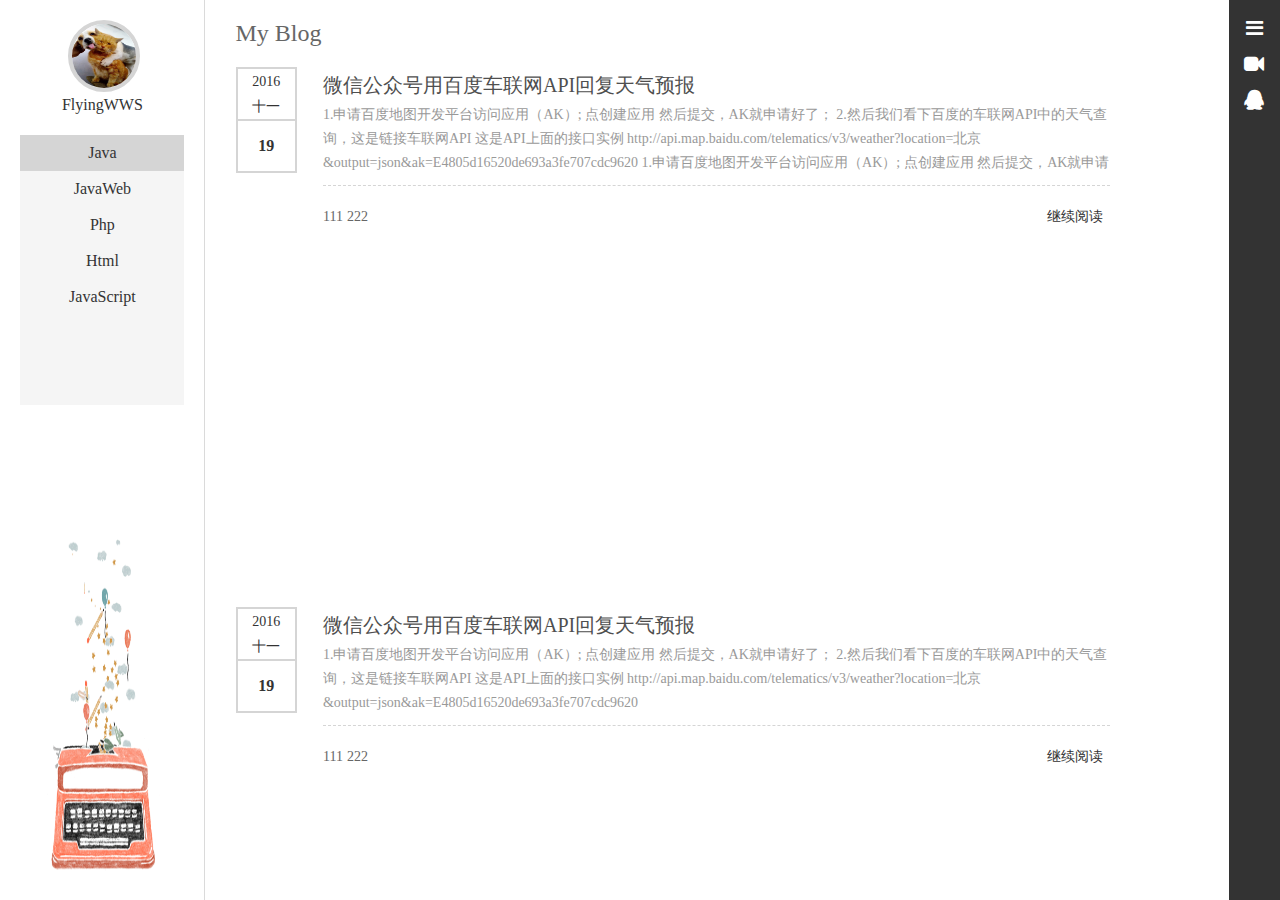
==== Index.html @ a1087b26 "myblog" ====
<!DOCTYPE html>
<html lang="en">
<head>
    <meta charset="UTF-8">
    <title>Peng</title>
    <link rel="stylesheet" href="css/font/css/font-awesome.css">
    <link rel="stylesheet" href="css/base.css">
    <link rel="stylesheet" href="css/index.css">
    <script src="js/jquery_2.1.4.js" type="text/javascript"></script>
</head>
<body>
    <div class="container">
        <!--左边-->
        <div class="left-box">
            <!--head-->
            <div class="head">
                <img src="img/exa.jpg" alt="jpg">
                <div class="title">
                    <a>FlyingWWS</a>
                </div>
            </div>
            <!--body-->
            <div class="body">
                <a href="" class="active">Java</a>
                <a href="">JavaWeb</a>
                <a href="">Php</a>
                <a href="">Html</a>
                <a href="">JavaScript</a>
            </div>
        </div>
        <!--中间-->
        <div class="mid-box">
            <div class="head">
                <a>My Blog</a>
            </div>
            <div class="body">
                <div class="item">
                    <div class="date">
                        <div class="year">
                            <p>2016</p>
                            <p>十一</p>
                        </div>
                        <div class="month">
                            <p>19</p>
                        </div>
                    </div>
                    <div class="blog">
                        <div class="title">
                            <a href="#">微信公众号用百度车联网API回复天气预报</a>
                        </div>
                        <div class="content">
                            <p>1.申请百度地图开发平台访问应用（AK）; 点创建应用 然后提交，AK就申请好了；
                                2.然后我们看下百度的车联网API中的天气查询，这是链接车联网API 这是API上面的接口实例
                                http://api.map.baidu.com/telematics/v3/weather?location=北京&output=json&ak=E4805d16520de693a3fe707cdc9620
                                1.申请百度地图开发平台访问应用（AK）; 点创建应用 然后提交，AK就申请好了；
                                2.然后我们看下百度的车联网API中的天气查询，这是链接车联网API 这是API上面的接口实例
                                http://api.map.baidu.com/telematics/v3/weather?location=北京&output=json&ak=E4805d16520de693a3fe707cdc9620
                            </p>
                        </div>
                        <div class="foot">
                            <div class="tool">
                                <span>111</span>
                                <span>222</span>
                            </div>
                            <div class="original">
                                <a href="#">继续阅读&nbsp;&nbsp;</a>
                            </div>
                        </div>
                    </div>
                </div>
                <br><br><br><br><br><br><br><br><br><br><br><br><br><br><br><br><br><br><br><br>
                <!---->
                <div class="item">
                    <div class="date">
                        <div class="year">
                            <p>2016</p>
                            <p>十一</p>
                        </div>
                        <div class="month">
                            <p>19</p>
                        </div>
                    </div>
                    <div class="blog">
                        <div class="title">
                            <a href="#">微信公众号用百度车联网API回复天气预报</a>
                        </div>
                        <div class="content">
                            <p>1.申请百度地图开发平台访问应用（AK）; 点创建应用 然后提交，AK就申请好了；
                                2.然后我们看下百度的车联网API中的天气查询，这是链接车联网API 这是API上面的接口实例
                                http://api.map.baidu.com/telematics/v3/weather?location=北京&output=json&ak=E4805d16520de693a3fe707cdc9620</p>
                        </div>
                        <div class="foot">
                            <div class="tool">
                                <span>111</span>
                                <span>222</span>
                            </div>
                            <div class="original">
                                <a href="#">继续阅读&nbsp;&nbsp;</a>
                            </div>
                        </div>
                    </div>
                </div>
                <!---->
            </div>
        </div>
        <!--右边-->
        <div class="right-box">
            <div class="head">
                <ul>
                    <li><a href=""><i class="fa fa-bars"></i></a></li>
                    <li><a href="/myblog/html/video.html" target="_blank"><i class="fa fa-video-camera"></i></a></li>
                    <li><a href="tencent://message/?uin=321566430&Site=qq&Menu=yes"><i class="fa fa-qq"></i></a></li>
                </ul>
            </div>
        </div>
    </div>
</body>
    <script type="text/javascript">
        $.ajax({
            url:"http://ip.chinaz.com/getip.aspx",
            type:"post",
            dataType:"jsonp",
            success:function(result){
                $.post('/myblog/php/controller/visitor.php',
                    {ip: result.ip, address: result.address},
                    function (msg){
                        console.log(msg);
                    }
                );
            },error:function(){
                alert("error");
            }
        });
    </script>
</html>
---- css/base.css ----
* {
  margin: 0;
  padding: 0;
  list-style: none;
}
a,
p,
span {
  font-family: "Microsoft YaHei";
  font-size: 16px;
  text-decoration: none;
  color: #333;
}
i {
  font-size: 20px !important;
  cursor: pointer;
}
i:hover {
  font-size: 24px !important;
}
.container {
  position: absolute;
  overflow: hidden;
  width: 100%;
  height: 100%;
  background: #d5d5d5;
}
@media (max-width: 500px) {
  .container {
    background: #fd8e2b;
  }
}
::-webkit-scrollbar {
  width: 8px;
  height: 8px;
  border-left: 1px solid #d5d5d5;
  background-color: rgba(220, 220, 220, 0.5);
  border-radius: 5px;
}
::-webkit-scrollbar-track {
  border-radius: 5px;
}
::-webkit-scrollbar-thumb {
  background-color: #c5c5c5;
  border-radius: 5px;
}
---- css/index.css ----
.scroll-bar {
  overflow: scroll;
  overflow-x: hidden;
}
.left-box {
  background: url('../img/bg.gif') no-repeat #ffffff;
  background-size: 100% 50%;
  background-position-y: bottom;
  float: left;
  width: 16%;
  height: 100%;
  /*head*/
  /*body*/
}
.left-box .head {
  margin-top: 10%;
}
.left-box .head img {
  position: relative;
  left: 50%;
  margin-left: -34px;
  width: 64px;
  height: 64px;
  border-radius: 64px;
  border: 4px solid #d5d5d5;
}
.left-box .head .title {
  text-align: center;
}
.left-box .body {
  margin-top: 10%;
  width: 80%;
  height: 30%;
  margin-left: 10%;
  background: #f5f5f5;
}
.left-box .body a {
  float: left;
  width: 100%;
  height: 36px;
  text-align: center;
  line-height: 36px;
  display: block;
}
.left-box .body a:hover {
  background: #d5d5d5;
}
.left-box .body .active {
  background: #d5d5d5;
}
.mid-box {
  overflow: scroll;
  overflow-x: hidden;
  float: left;
  width: 80%;
  height: 100%;
  border-left: 1px solid #dadada;
  margin-left: -1px;
  background: #ffffff;
}
.mid-box .head {
  margin-top: 20px;
  padding-left: 3%;
}
.mid-box .head a {
  font-size: 24px;
  color: #666;
}
.mid-box .body {
  padding-left: 3%;
}
.mid-box .body .item {
  margin-top: 20px;
  width: 88%;
  height: 160px;
}
.mid-box .body .item .date {
  width: 10%;
  float: left;
}
.mid-box .body .item .date .year {
  width: 66%;
  height: 50px;
  border: 2px solid #d5d5d5;
}
.mid-box .body .item .date .year p {
  font-size: 14px;
  text-align: center;
  line-height: 25px;
}
.mid-box .body .item .date .month {
  width: 66%;
  height: 50px;
  border: 2px solid #d5d5d5;
  border-top: none;
}
.mid-box .body .item .date .month p {
  font-weight: bold;
  text-align: center;
  line-height: 50px;
}
.mid-box .body .item .blog {
  width: 90%;
  float: right;
}
.mid-box .body .item .blog .title a {
  color: #4f4f4f;
  font-size: 20px;
  line-height: 36px;
}
.mid-box .body .item .blog .title a:hover {
  color: #c00;
}
.mid-box .body .item .blog .content p {
  color: #999;
  font-size: 14px;
  line-height: 24px;
  word-wrap: break-word;
  height: 72px;
  overflow: hidden;
}
.mid-box .body .item .blog .foot {
  margin-top: 10px;
  border-top: 1px dashed #d5d5d5;
  height: 60px;
  line-height: 60px;
}
.mid-box .body .item .blog .foot .tool {
  float: left;
}
.mid-box .body .item .blog .foot .tool span {
  font-size: 14px;
  color: #666;
}
.mid-box .body .item .blog .foot .original {
  float: right;
}
.mid-box .body .item .blog .foot .original a {
  font-size: 14px;
  color: #333;
}
.right-box {
  width: 4%;
  height: 100%;
  position: fixed;
  right: 0px;
  top: 0px;
  background: #333;
  color: #fff;
}
.right-box .head {
  margin-top: 12px;
  width: 100%;
  text-align: center;
}
.right-box .head ul li {
  width: 100%;
  height: 36px;
  line-height: 36px;
}
.right-box .head a {
  color: white;
}
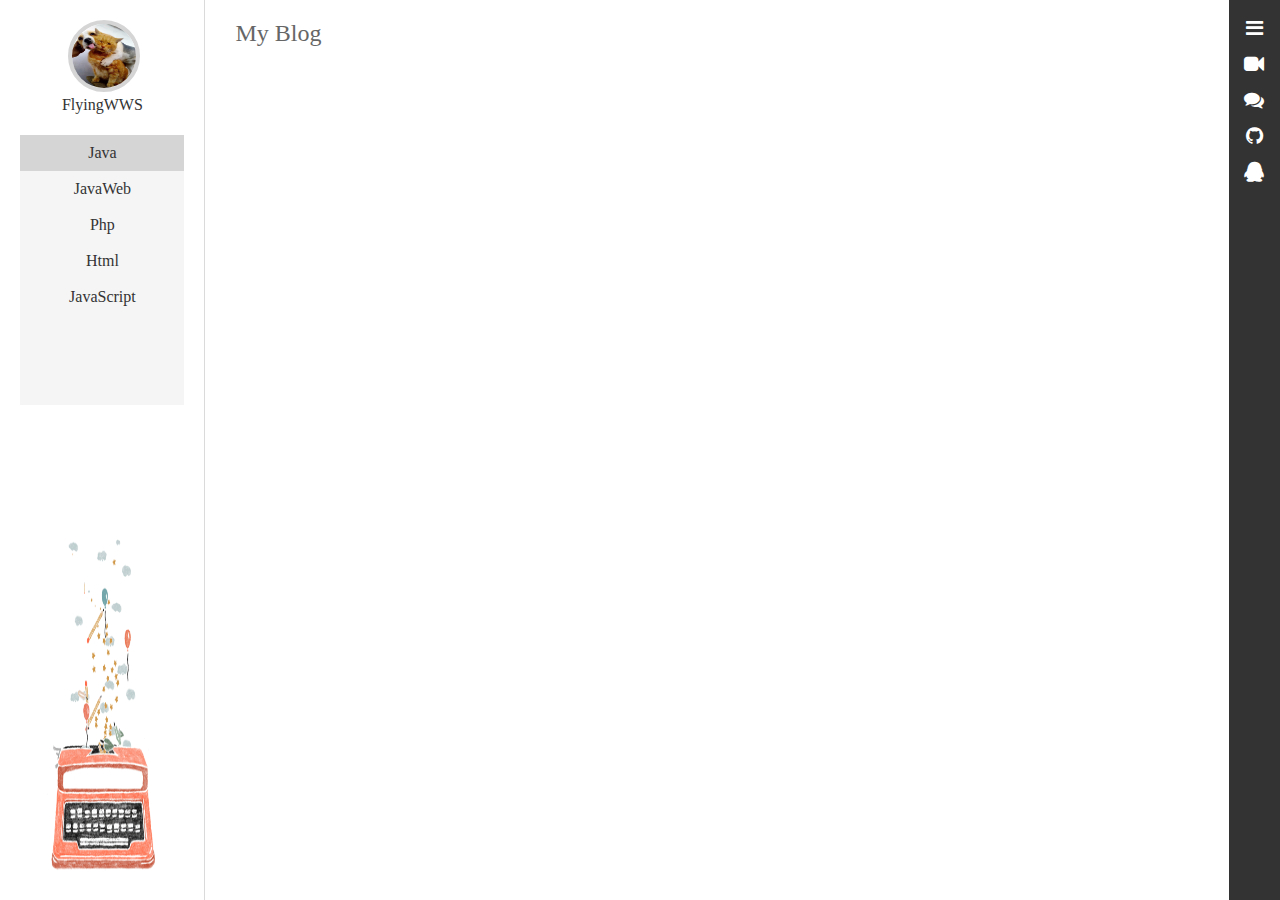
==== commit faea779c: "visitor_two" ====
--- a/Index.html
+++ b/Index.html
@@ -34,7 +34,7 @@
                 <a>My Blog</a>
             </div>
             <div class="body">
-                <div class="item">
+               <!--  <div class="item">
                     <div class="date">
                         <div class="year">
                             <p>2016</p>
@@ -68,9 +68,9 @@
                         </div>
                     </div>
                 </div>
-                <br><br><br><br><br><br><br><br><br><br><br><br><br><br><br><br><br><br><br><br>
+                <br><br><br><br><br><br><br><br><br><br><br><br><br><br><br><br><br><br><br><br> -->
                 <!---->
-                <div class="item">
+                <!-- <div class="item">
                     <div class="date">
                         <div class="year">
                             <p>2016</p>
@@ -99,7 +99,7 @@
                             </div>
                         </div>
                     </div>
-                </div>
+                </div> -->
                 <!---->
             </div>
         </div>
@@ -108,28 +108,101 @@
             <div class="head">
                 <ul>
                     <li><a href=""><i class="fa fa-bars"></i></a></li>
-                    <li><a href="/myblog/html/video.html" target="_blank"><i class="fa fa-video-camera"></i></a></li>
-                    <li><a href="tencent://message/?uin=321566430&Site=qq&Menu=yes"><i class="fa fa-qq"></i></a></li>
+                    <li><a href="/myblog/html/video.html" title="视频" target="_blank"><i class="fa fa-video-camera"></i></a></li>
+                    <li><a href="/myblog/html/chat.html" target="_blank" title="聊天室"><i class="fa fa-comments"></i></a></li>
+                    <li><a href="https://github.com/FlyingWWS/myblog/" title="github" target="_blank"><i class="fa fa-github"></i></a></li>
+                    <li><a href="tencent://message/?uin=321566430&Site=qq&Menu=yes" title="与我交谈"><i class="fa fa-qq"></i></a></li>
                 </ul>
             </div>
         </div>
     </div>
 </body>
     <script type="text/javascript">
-        $.ajax({
-            url:"http://ip.chinaz.com/getip.aspx",
-            type:"post",
-            dataType:"jsonp",
-            success:function(result){
-                $.post('/myblog/php/controller/visitor.php',
-                    {ip: result.ip, address: result.address},
-                    function (msg){
-                        console.log(msg);
-                    }
-                );
-            },error:function(){
-                alert("error");
+        window.onload = function(){
+            blog(0,5);
+            visitor();
+        }
+        function blog(startcount,pagesize){
+            var data = {
+                startcount:startcount,
+                pagesize:pagesize
             }
-        });
+            $.ajax({
+                url:"/myblog/php/uri.php/blog/blog/select",
+                type:"post",
+                data:data,
+                dataType:"json",
+                success:function(data){
+                    // alert(data.count);
+                    var content = "";   
+                    $.each(data.blog,function(index,item){
+                        content =  '<div class="item">'+
+                                            '<div class="date">'+
+                                                '<div class="year">'+
+                                                    '<p>'+item['year']+'</p>'+
+                                                    '<p>'+item['month']+'</p>'+
+                                                '</div>'+
+                                                '<div class="month">'+
+                                                    '<p>'+item['day']+'</p>'+
+                                                '</div>'+
+                                            '</div>'+
+                                            '<div class="blog">'+
+                                                '<div class="title">'+
+                                                    '<a href="#">'+item['title']+'</a>'+
+                                                '</div>'+
+                                                '<div class="content">'+
+                                                    '<p>'+item['content']+'</p>'+
+                                                '</div>'+
+                                                '<div class="foot">'+
+                                                    '<div class="tool">'+
+                                                        '<span>111</span>'+
+                                                        '<span>222</span>'+
+                                                    '</div>'+
+                                                    '<div class="original">'+
+                                                        '<a href="#">继续阅读&nbsp;&nbsp;</a>'+
+                                                    '</div>'+
+                                                '</div>'+
+                                            '</div>'+
+                                        '</div>'+content;   //注意这里加了content;
+                    });
+                    $(".mid-box .body").html(content);
+                    var precount = (startcount-pagesize)<0 ? 0:(startcount-pagesize);
+                    console.log("precount:"+precount);
+                    var nextcount = (startcount+pagesize)>=data.count?startcount:(startcount+pagesize);
+                    console.log("nextcount:"+nextcount);
+                    var spiltpage = '<input type="button" value="上一页" onclick=blog('+precount+','+pagesize+')>'
+                                   +'<input type="button" value="下一页" onclick=blog('+nextcount+','+pagesize+')>';
+                    $(".mid-box .body").append(spiltpage);
+                    console.log("success");
+                },
+                error:function(){
+                    console.log("error");
+                }
+            });
+        }
+    </script>
+    <script type="text/javascript">
+        function visitor(){
+            $.ajax({
+                url:"http://ip.chinaz.com/getip.aspx",
+                type:"post",
+                dataType:"jsonp",
+                success:function(result){
+                    $.post('/myblog/php/controller/visitor.php',
+                        {ip: result.ip, address: result.address},
+                        function (msg){
+                            console.log("vi success");
+                        }
+                    );
+                },error:function(){
+                    console.log("vi_two.php");
+                    $.post('/myblog/php/controller/visitor_two.php',
+                        function (msg){
+                            console.log(msg);
+                        }
+                    );
+                }
+            });
+        }
     </script>
 </html>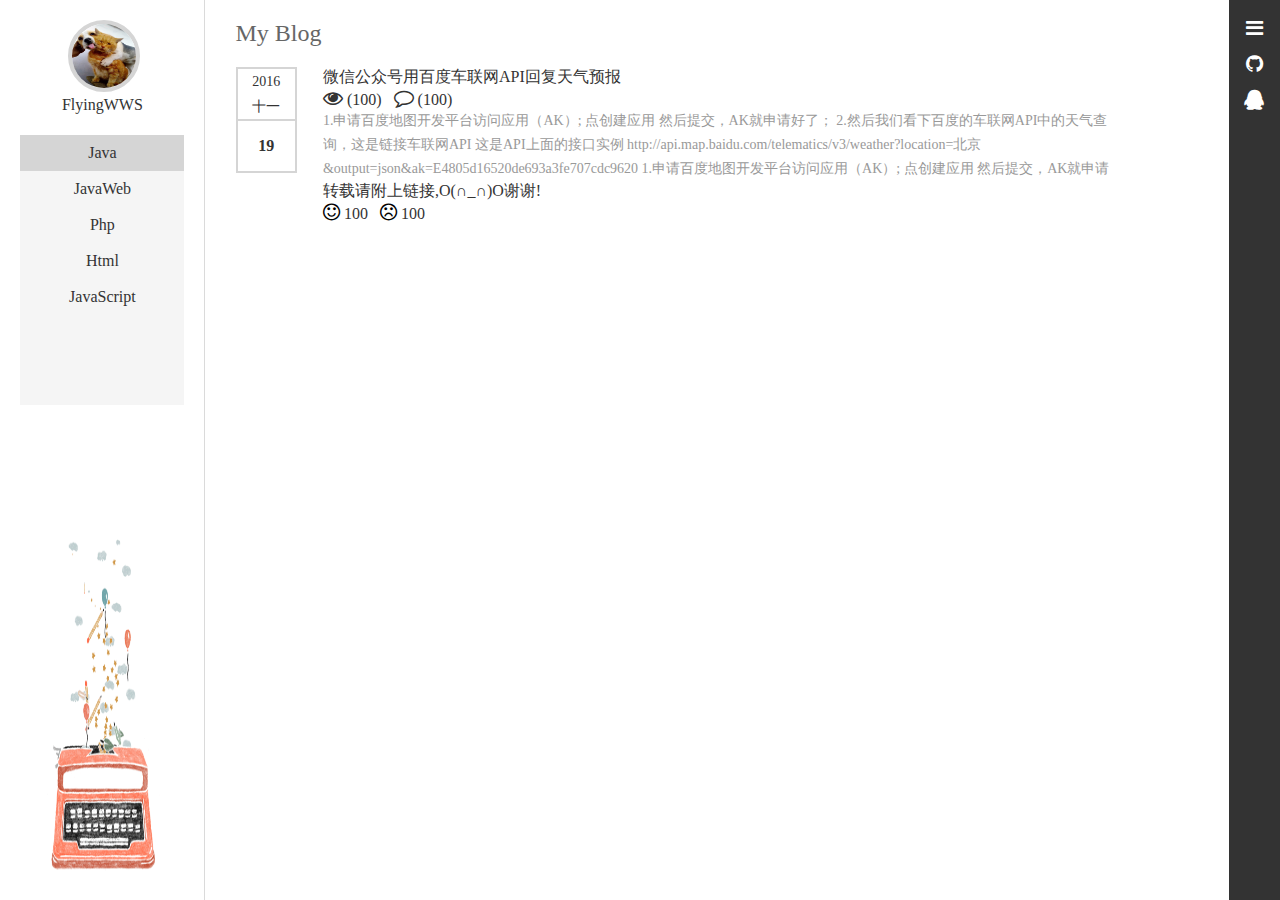
==== commit dd71580f: "12/20" ====
--- a/Index.html
+++ b/Index.html
@@ -2,10 +2,14 @@
 <html lang="en">
 <head>
     <meta charset="UTF-8">
-    <title>Peng</title>
+    <title>FlyingWWS,陈鹏个人博客,一个进击路上的程序猿————分享学习web技术的个人博客网站</title>
+    <meta name="keywords" content="FlyingWWS,FlyingWithoutWings,个人博客,陈鹏个人博客,前端开发,web前端,html,html5,css,javascript,php,java,javaee"/>
+    <meta name="description" content="陈鹏个人博客,一个进击路上的程序猿————分享学习web技术的个人博客网站。记录一些自己在学习过程中的经验。"/>
+    
     <link rel="stylesheet" href="css/font/css/font-awesome.css">
     <link rel="stylesheet" href="css/base.css">
     <link rel="stylesheet" href="css/index.css">
+    <link rel="stylesheet" type="text/css" href="wangEditor/css/wangEditor.css">
     <script src="js/jquery_2.1.4.js" type="text/javascript"></script>
 </head>
 <body>
@@ -21,11 +25,11 @@
             </div>
             <!--body-->
             <div class="body">
-                <a href="" class="active">Java</a>
-                <a href="">JavaWeb</a>
-                <a href="">Php</a>
-                <a href="">Html</a>
-                <a href="">JavaScript</a>
+                <a class="active">Java</a>
+                <a >JavaWeb</a>
+                <a >Php</a>
+                <a >Html</a>
+                <a >JavaScript</a>
             </div>
         </div>
         <!--中间-->
@@ -34,7 +38,7 @@
                 <a>My Blog</a>
             </div>
             <div class="body">
-               <!--  <div class="item">
+                <div class="item">
                     <div class="date">
                         <div class="year">
                             <p>2016</p>
@@ -45,31 +49,34 @@
                         </div>
                     </div>
                     <div class="blog">
-                        <div class="title">
+                        <div class="blog_title">
                             <a href="#">微信公众号用百度车联网API回复天气预报</a>
-                        </div>
-                        <div class="content">
-                            <p>1.申请百度地图开发平台访问应用（AK）; 点创建应用 然后提交，AK就申请好了；
-                                2.然后我们看下百度的车联网API中的天气查询，这是链接车联网API 这是API上面的接口实例
-                                http://api.map.baidu.com/telematics/v3/weather?location=北京&output=json&ak=E4805d16520de693a3fe707cdc9620
+                            <div class="blog_record">
+                                <span><i class="fa fa-eye"></i>&nbsp;(100)&nbsp;</span>&nbsp;
+                                <span><i class="fa fa-comment-o"></i>&nbsp;(100)&nbsp;</span>
+                            </div>
+                        </div>
+                        <div class="content" style="height:auto;">
+                            <div >
+                                <p>
                                 1.申请百度地图开发平台访问应用（AK）; 点创建应用 然后提交，AK就申请好了；
                                 2.然后我们看下百度的车联网API中的天气查询，这是链接车联网API 这是API上面的接口实例
                                 http://api.map.baidu.com/telematics/v3/weather?location=北京&output=json&ak=E4805d16520de693a3fe707cdc9620
-                            </p>
-                        </div>
-                        <div class="foot">
-                            <div class="tool">
-                                <span>111</span>
-                                <span>222</span>
-                            </div>
-                            <div class="original">
-                                <a href="#">继续阅读&nbsp;&nbsp;</a>
-                            </div>
-                        </div>
-                    </div>
-                </div>
-                <br><br><br><br><br><br><br><br><br><br><br><br><br><br><br><br><br><br><br><br> -->
-                <!---->
+                                1.申请百度地图开发平台访问应用（AK）; 点创建应用 然后提交，AK就申请好了；
+                                2.然后我们看下百度的车联网API中的天气查询，这是链接车联网API 这是API上面的接口实例
+                                http://api.map.baidu.com/telematics/v3/weather?location=北京&output=json&ak=E4805d16520de693a3fe707cdc9620
+                                </p>
+                            </div>
+                        </div>
+                        <div class="blog_foot">
+                            <a>转载请附上链接,O(∩_∩)O谢谢!</a>
+                            <div class="blog_like">
+                                <i class="fa fa-smile-o"></i>&nbsp;<span>100</span>&nbsp;&nbsp;
+                                <i class="fa fa-frown-o"></i>&nbsp;<span>100</span>&nbsp;&nbsp;
+                            </div>
+                        </div>
+                    </div>
+                </div> 
                 <!-- <div class="item">
                     <div class="date">
                         <div class="year">
@@ -87,7 +94,11 @@
                         <div class="content">
                             <p>1.申请百度地图开发平台访问应用（AK）; 点创建应用 然后提交，AK就申请好了；
                                 2.然后我们看下百度的车联网API中的天气查询，这是链接车联网API 这是API上面的接口实例
-                                http://api.map.baidu.com/telematics/v3/weather?location=北京&output=json&ak=E4805d16520de693a3fe707cdc9620</p>
+                                http://api.map.baidu.com/telematics/v3/weather?location=北京&output=json&ak=E4805d16520de693a3fe707cdc9620
+                                1.申请百度地图开发平台访问应用（AK）; 点创建应用 然后提交，AK就申请好了；
+                                2.然后我们看下百度的车联网API中的天气查询，这是链接车联网API 这是API上面的接口实例
+                                http://api.map.baidu.com/telematics/v3/weather?location=北京&output=json&ak=E4805d16520de693a3fe707cdc9620
+                            </p>
                         </div>
                         <div class="foot">
                             <div class="tool">
@@ -99,8 +110,13 @@
                             </div>
                         </div>
                     </div>
+                </div>
+                <div class="spiltpage">
+                    <i class="fa fa-chevron-left" title="上一页" onclick=blog('+precount+','+pagesize+')></i>
+                    &nbsp;<i>1/</i><i>2</i>&nbsp;
+                    <i class="fa fa-chevron-right" title="下一页" onclick=blog('+nextcount+','+pagesize+')></i>
                 </div> -->
-                <!---->
+                
             </div>
         </div>
         <!--右边-->
@@ -108,8 +124,8 @@
             <div class="head">
                 <ul>
                     <li><a href=""><i class="fa fa-bars"></i></a></li>
-                    <li><a href="/myblog/html/video.html" title="视频" target="_blank"><i class="fa fa-video-camera"></i></a></li>
-                    <li><a href="/myblog/html/chat.html" target="_blank" title="聊天室"><i class="fa fa-comments"></i></a></li>
+                    <!-- <li><a href="/myblog/html/video.html" title="视频" target="_blank"><i class="fa fa-video-camera"></i></a></li> -->
+                    <!-- <li><a href="/myblog/html/chat.html" target="_blank" title="聊天室"><i class="fa fa-comments"></i></a></li> -->
                     <li><a href="https://github.com/FlyingWWS/myblog/" title="github" target="_blank"><i class="fa fa-github"></i></a></li>
                     <li><a href="tencent://message/?uin=321566430&Site=qq&Menu=yes" title="与我交谈"><i class="fa fa-qq"></i></a></li>
                 </ul>
@@ -148,32 +164,86 @@
                                             '</div>'+
                                             '<div class="blog">'+
                                                 '<div class="title">'+
-                                                    '<a href="#">'+item['title']+'</a>'+
+                                                    '<a href="#" onclick="blog_one('+item['id']+')">'+item['title']+'</a>'+
                                                 '</div>'+
                                                 '<div class="content">'+
                                                     '<p>'+item['content']+'</p>'+
                                                 '</div>'+
                                                 '<div class="foot">'+
                                                     '<div class="tool">'+
-                                                        '<span>111</span>'+
-                                                        '<span>222</span>'+
+                                                        '<i class="fa fa-eye"></i><span>('+item['eye']+')</span>&nbsp;'+
+                                                        '<i class="fa fa-comment-o"></i><span>('+item['comment']+')</span>&nbsp;'+
                                                     '</div>'+
                                                     '<div class="original">'+
-                                                        '<a href="#">继续阅读&nbsp;&nbsp;</a>'+
+                                                        '<a onclick="blog_one('+item['id']+')">继续阅读&nbsp;&nbsp;</a>'+
                                                     '</div>'+
                                                 '</div>'+
                                             '</div>'+
                                         '</div>'+content;   //注意这里加了content;
                     });
                     $(".mid-box .body").html(content);
+                    var current = (startcount/pagesize)+1;
+                    var total = parseInt(data.count/pagesize)+((data.count%pagesize)>0?1:0);
                     var precount = (startcount-pagesize)<0 ? 0:(startcount-pagesize);
                     console.log("precount:"+precount);
                     var nextcount = (startcount+pagesize)>=data.count?startcount:(startcount+pagesize);
                     console.log("nextcount:"+nextcount);
-                    var spiltpage = '<input type="button" value="上一页" onclick=blog('+precount+','+pagesize+')>'
-                                   +'<input type="button" value="下一页" onclick=blog('+nextcount+','+pagesize+')>';
+                    var spiltpage = '<div class="spiltpage">'+
+                                        '<i class="fa fa-chevron-left" title="上一页" onclick=blog('+precount+','+pagesize+')></i>'+
+                                        '&nbsp;<i>'+current+'/</i><i>'+total+'</i>&nbsp;'+
+                                        '<i class="fa fa-chevron-right" title="下一页" onclick=blog('+nextcount+','+pagesize+')></i>'+
+                                    '</div>';
                     $(".mid-box .body").append(spiltpage);
                     console.log("success");
+                },
+                error:function(){
+                    console.log("error");
+                }
+            });
+        }
+
+        function blog_one(id){
+            var data = {
+                id:id
+            }
+            $.ajax({
+                url:"/myblog/php/uri.php/blog/blog/select_one",
+                type:"post",
+                dataType:"json",
+                data:data,
+                success:function(data){
+                    var blogone = '<div class="item">'+
+                                        '<div class="date">'+
+                                            '<div class="year">'+
+                                                '<p>'+data[id]['year']+'</p>'+
+                                                '<p>'+data[id]['month']+'</p>'+
+                                            '</div>'+
+                                            '<div class="month">'+
+                                                '<p>'+data[id]['day']+'</p>'+
+                                            '</div>'+
+                                        '</div>'+
+                                        '<div class="blog">'+
+                                            '<div class="blog_title">'+
+                                                '<a href="#">'+data[id]['title']+'</a>'+
+                                                '<div class="blog_record">'+
+                                                    '<span><i class="fa fa-eye"></i>&nbsp;('+data[id]['eye']+')&nbsp;</span>&nbsp;'+
+                                                    '<span><i class="fa fa-comment-o"></i>&nbsp;('+data[id]['comment']+')&nbsp;</span>'+
+                                                '</div>'+
+                                            '</div>'+
+                                            '<div class="content" style="height:auto;">'+
+                                                '<p>'+data[id]['content']+'</p>'+
+                                            '</div>'+
+                                            '<div class="blog_foot">'+
+                                                '<a>转载请附上链接,O(∩_∩)O谢谢!</a>'+
+                                                '<div class="blog_like">'+
+                                                    '<i class="fa fa-smile-o"></i>&nbsp;<span>'+data[id]['voted']+'</span>&nbsp;&nbsp;'+
+                                                    '<i class="fa fa-frown-o"></i>&nbsp;<span>'+data[id]['unvoted']+'</span>&nbsp;&nbsp;'+
+                                                '</div>'+
+                                            '</div>'+
+                                        '</div>'+
+                                    '</div>';
+                     $(".mid-box .body").html(blogone);
+                    console.log(data);
                 },
                 error:function(){
                     console.log("error");
